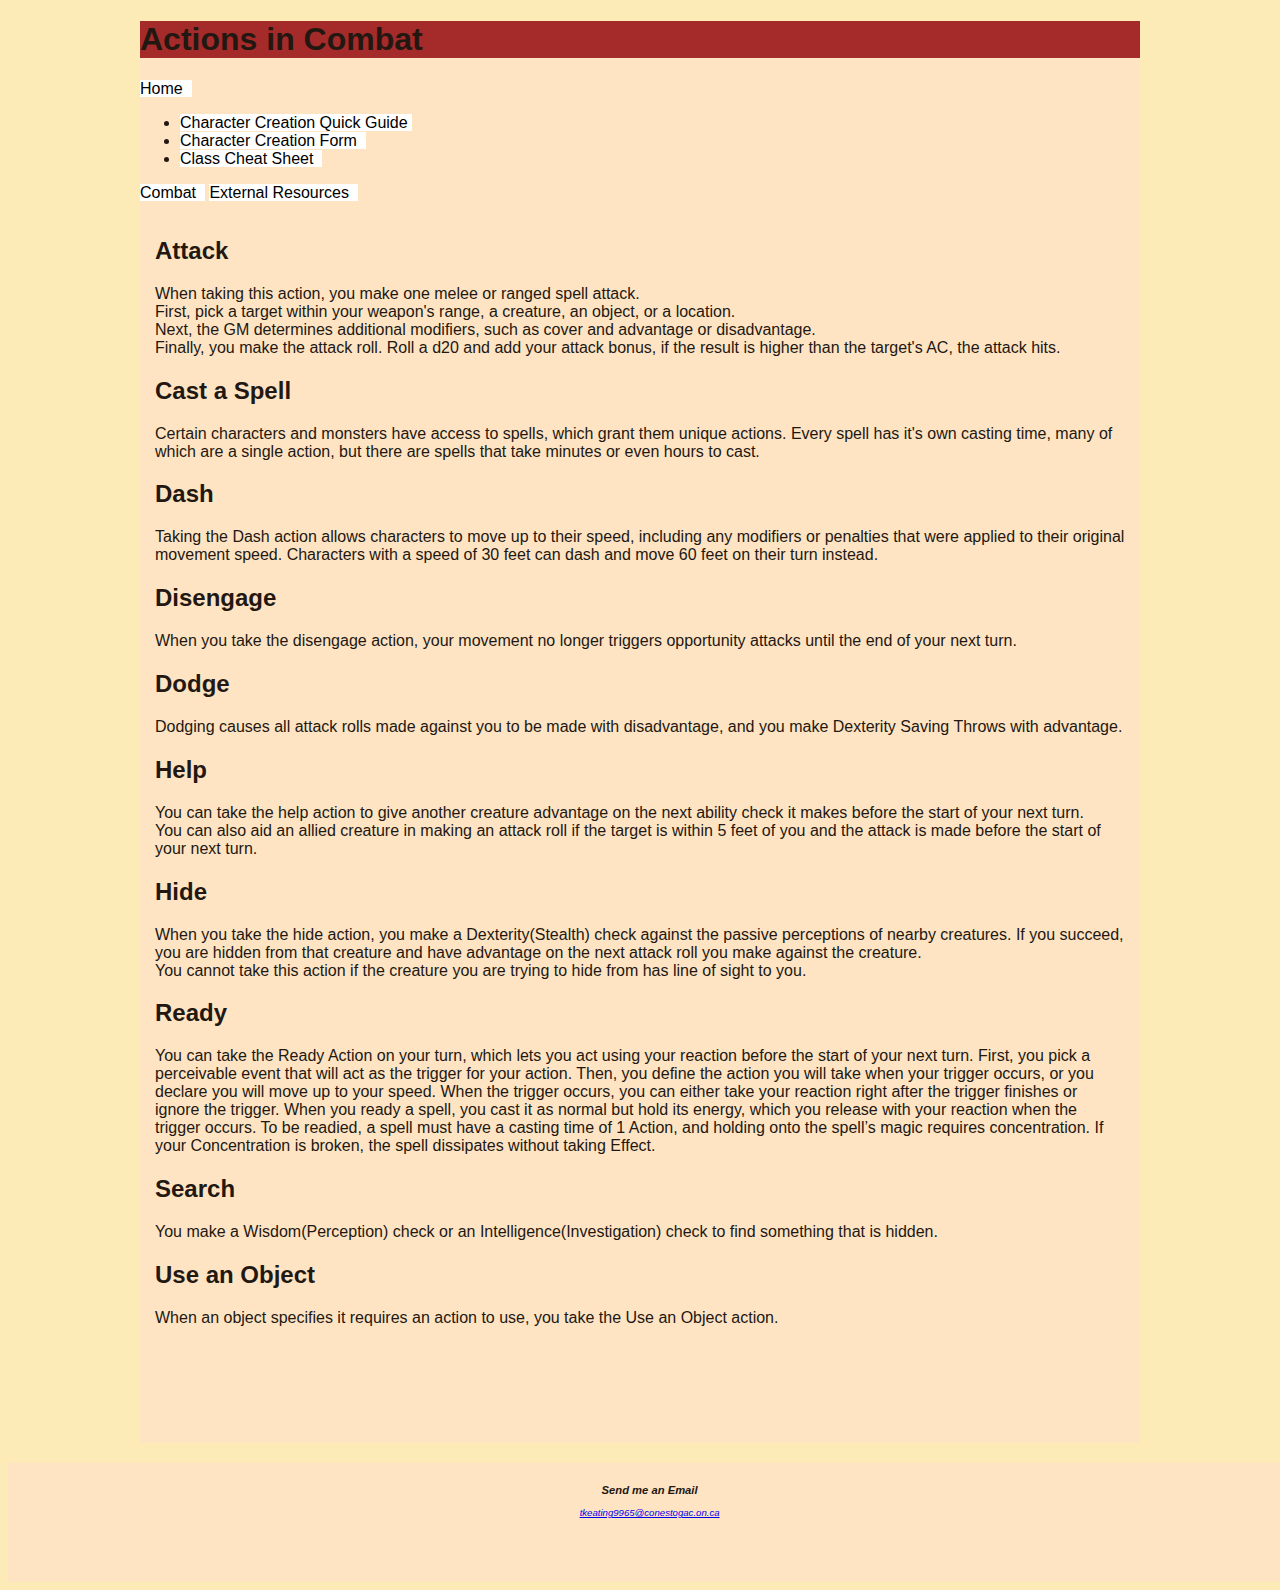
==== actionscombat.html @ 370e1a78 "Update 1" ====
<!DOCTYPE html>
<html lang="en">
  <head>
    <meta charset="UTF-8" />
    <meta http-equiv="X-UA-Compatible" content="IE=edge" />
    <meta name="viewport" content="width=device-width, initial-scale=1.0" />
    <title>Actions in Combat</title>
    <link rel="stylesheet" href="DnDQuick.css" />
  </head>
  <body>
    <div id="wrapper">
      <header>
        <h1>Actions in Combat</h1>
      </header>
      <nav class="nav-area">
        <a href="index.html"> Home &nbsp;</a>
        <ul>
          <li>
            <a href="#">Character Creation Quick Guide&nbsp;</a>
          </li>
          <li><a href="#">Character Creation Form &nbsp;</a></li>
          <li><a href="#">Class Cheat Sheet &nbsp;</a></li>
        </ul>
        <a href="actionscombat.html">Combat &nbsp;</a>
        <a href="external.html">External Resources &nbsp;</a>
      </nav>
      <div class="container">
        <div class="text">
          <h2>Attack</h2>
          <p>
            When taking this action, you make one melee or ranged spell attack.
            <br />
            First, pick a target within your weapon's range, a creature, an
            object, or a location. <br />
            Next, the GM determines additional modifiers, such as cover and
            advantage or disadvantage. <br />
            Finally, you make the attack roll. Roll a d20 and add your attack
            bonus, if the result is higher than the target's AC, the attack
            hits.
          </p>
          <h2>Cast a Spell</h2>
          <p>
            Certain characters and monsters have access to spells, which grant
            them unique actions. Every spell has it's own casting time, many of
            which are a single action, but there are spells that take minutes or
            even hours to cast.
          </p>
          <h2>Dash</h2>
          <p>
            Taking the Dash action allows characters to move up to their speed,
            including any modifiers or penalties that were applied to their
            original movement speed. Characters with a speed of 30 feet can dash
            and move 60 feet on their turn instead.
          </p>
          <h2>Disengage</h2>
          <p>
            When you take the disengage action, your movement no longer triggers
            opportunity attacks until the end of your next turn.
          </p>
          <h2>Dodge</h2>
          <p>
            Dodging causes all attack rolls made against you to be made with
            disadvantage, and you make Dexterity Saving Throws with advantage.
          </p>
          <h2>Help</h2>
          <p>
            You can take the help action to give another creature advantage on
            the next ability check it makes before the start of your next turn.
            <br />
            You can also aid an allied creature in making an attack roll if the
            target is within 5 feet of you and the attack is made before the
            start of your next turn.
          </p>
          <h2>Hide</h2>
          <p>
            When you take the hide action, you make a Dexterity(Stealth) check
            against the passive perceptions of nearby creatures. If you succeed,
            you are hidden from that creature and have advantage on the next
            attack roll you make against the creature. <br />
            You cannot take this action if the creature you are trying to hide
            from has line of sight to you.
          </p>
          <h2>Ready</h2>
          <p>
            You can take the Ready Action on your turn, which lets you act using
            your reaction before the start of your next turn. First, you pick a
            perceivable event that will act as the trigger for your action.
            Then, you define the action you will take when your trigger occurs,
            or you declare you will move up to your speed. When the trigger
            occurs, you can either take your reaction right after the trigger
            finishes or ignore the trigger. When you ready a spell, you cast it
            as normal but hold its energy, which you release with your reaction
            when the trigger occurs. To be readied, a spell must have a casting
            time of 1 Action, and holding onto the spell’s magic requires
            concentration. If your Concentration is broken, the spell dissipates
            without taking Effect.
          </p>
          <h2>Search</h2>
          <p>
            You make a Wisdom(Perception) check or an
            Intelligence(Investigation) check to find something that is hidden.
          </p>
          <h2>Use an Object</h2>
          <p>
            When an object specifies it requires an action to use, you take the
            Use an Object action.
          </p>
        </div>
      </div>
    </div>
    <footer>
      <h3>Send me an Email</h3>
      <a href="mailto: tkeating9965@conestogac.on.ca"
        >tkeating9965@conestogac.on.ca</a
      >
    </footer>
  </body>
</html>
---- DnDQuick.css ----
body {
  background-color: #fcebb6;
  color: #221811;
  font-family: Arial, Helvetica, sans-serif;
  background-image: url(images/background.jpeg);
  background-repeat: no-repeat;
  background-attachment: fixed;
  background-size: cover;
}
header {
  background-color: brown;
}
nav a {
  background-color: white;
  color: black;
  text-decoration: none;
}
footer {
  background-color: bisque;
  font-size: 0.6em;
  font-style: italic;
  text-align: center;
  padding: 1em;
  border-top: 2px #8c3826;
  left: 0;
  bottom: -1;
  height: 100px;
  width: 100%;
  position: absolute bottom;
}
.container {
  display: flex;
  align-items: center;
  justify-content: center;
}
.externalcontainer {
  display: block;
  margin-left: auto;
  margin-right: auto;
}
.image {
  width: 50%;
  float: right;
  margin: auto;
  padding: 15px 15px 15px 15px;
}
.text {
  text-align: left;
  width: 100%;
  float: left;
  margin: auto;
  padding-left: 15px;
  padding-top: 15px;
  padding-right: 15px;
}
.video {
  padding-left: 5%;
  display: flex;
  margin-left: auto;
  margin-right: auto;
  align-items: center;
}
.label {
  padding: 15px 15px 15px 15px;
  align-items: center;
}
#wrapper {
  margin: 20px auto;
  width: 100%;
  height: 100%;
  background-color: bisque;
  max-width: 1000px;
  text-align: left;
  padding-bottom: 100px;
  position: relative;
}

#summary {
  width: 50%;
}
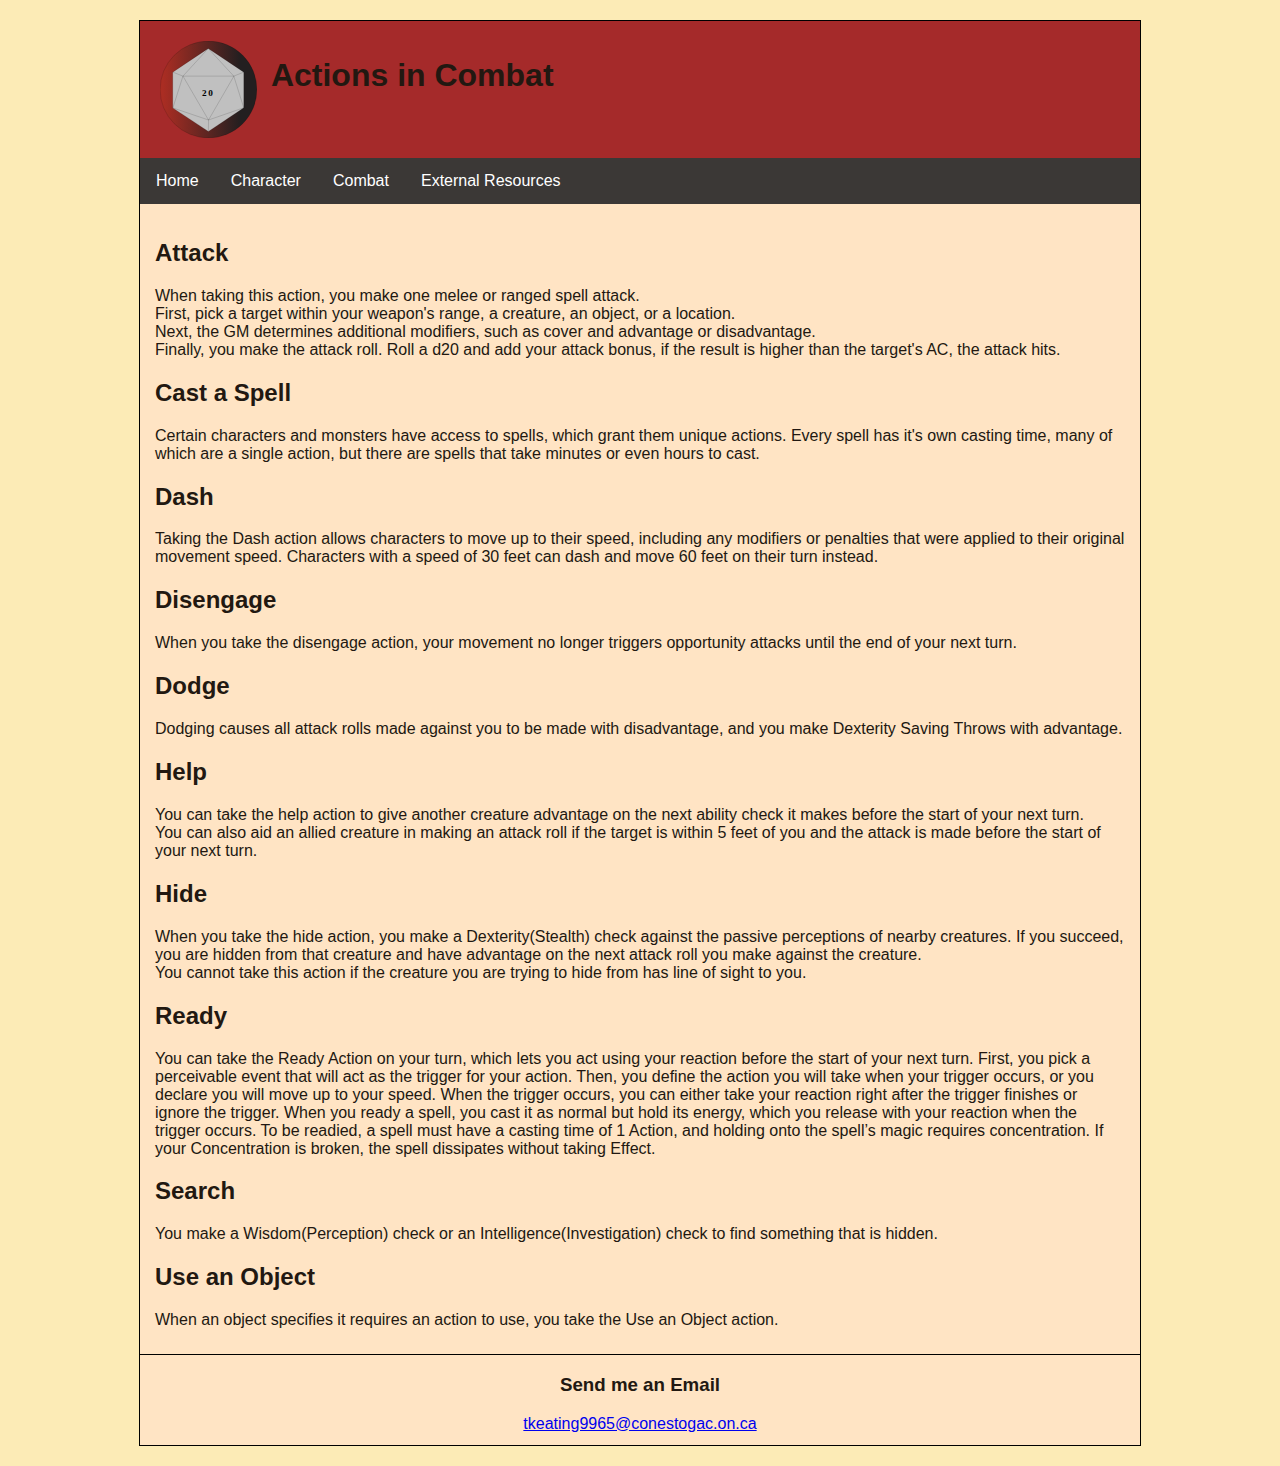
==== commit a3d31f0e: "First update" ====
--- a/actionscombat.html
+++ b/actionscombat.html
@@ -10,19 +10,30 @@
   <body>
     <div id="wrapper">
       <header>
-        <h1>Actions in Combat</h1>
+        <img src="images/logo.svg" class="logo" width="10%" />
+        <h1>&nbsp;Actions in Combat</h1>
       </header>
       <nav class="nav-area">
-        <a href="index.html"> Home &nbsp;</a>
-        <ul>
-          <li>
-            <a href="#">Character Creation Quick Guide&nbsp;</a>
-          </li>
-          <li><a href="#">Character Creation Form &nbsp;</a></li>
-          <li><a href="#">Class Cheat Sheet &nbsp;</a></li>
-        </ul>
-        <a href="actionscombat.html">Combat &nbsp;</a>
-        <a href="external.html">External Resources &nbsp;</a>
+        <div class="navbar">
+          <a href="index.html">Home</a>
+          <div class="dropdown">
+            <button class="dropbtn">Character</button>
+            <div class="dropdown-content">
+              <a href="#">Character Creation Quick Guide</a>
+              <a href="#">Character Creation Form</a>
+              <a href="#">Class Cheat Sheet</a>
+              <a href="#">Experience and Wealth by Level</a>
+            </div>
+          </div>
+          <div class="dropdown">
+            <button class="dropbtn">Combat</button>
+            <div class="dropdown-content">
+              <a href="actionscombat.html">Actions in Combat</a>
+              <a href="#">Conditions</a>
+            </div>
+          </div>
+          <a href="external.html">External Resources</a>
+        </div>
       </nav>
       <div class="container">
         <div class="text">
@@ -107,12 +118,13 @@
           </p>
         </div>
       </div>
+
+      <footer>
+        <h3>Send me an Email</h3>
+        <a href="mailto: tkeating9965@conestogac.on.ca"
+          >tkeating9965@conestogac.on.ca</a
+        >
+      </footer>
     </div>
-    <footer>
-      <h3>Send me an Email</h3>
-      <a href="mailto: tkeating9965@conestogac.on.ca"
-        >tkeating9965@conestogac.on.ca</a
-      >
-    </footer>
   </body>
 </html>
--- a/DnDQuick.css
+++ b/DnDQuick.css
@@ -8,36 +8,89 @@
   background-size: cover;
 }
 header {
+  display: flex;
+  align-items: left;
+  justify-content: left;
   background-color: brown;
+  padding: 15px 15px 15px 15px;
 }
-nav a {
-  background-color: white;
-  color: black;
+.navbar {
+  overflow: hidden;
+  background-color: #3b3836;
+}
+
+.navbar a {
+  float: left;
+  font-size: 16px;
+  color: white;
+  text-align: center;
+  padding: 14px 16px;
   text-decoration: none;
 }
+
+.dropdown {
+  float: left;
+  overflow: hidden;
+}
+
+.dropdown .dropbtn {
+  font-size: 16px;
+  border: none;
+  outline: none;
+  color: white;
+  padding: 14px 16px;
+  background-color: inherit;
+  font-family: inherit;
+  margin: 0;
+}
+
+.navbar a:hover,
+.dropdown:hover .dropbtn {
+  background-color: red;
+}
+
+.dropdown-content {
+  display: none;
+  position: absolute;
+  background-color: #f9f9f9;
+  min-width: 160px;
+  box-shadow: 0px 8px 16px 0px rgba(0, 0, 0, 0.2);
+  z-index: 1;
+}
+
+.dropdown-content a {
+  float: none;
+  color: black;
+  padding: 12px 16px;
+  text-decoration: none;
+  display: block;
+  text-align: left;
+}
+
+.dropdown:hover .dropdown-content {
+  display: block;
+}
+.dropdown-content a:hover {
+  background-color: #ddd;
+}
+
 footer {
+  position: absolute;
+  bottom: 0;
+  left: 0;
+  border-top: 1px solid black;
+  width: 100%;
+  height: 90px;
   background-color: bisque;
-  font-size: 0.6em;
-  font-style: italic;
   text-align: center;
-  padding: 1em;
-  border-top: 2px #8c3826;
-  left: 0;
-  bottom: -1;
-  height: 100px;
-  width: 100%;
-  position: absolute bottom;
 }
+
 .container {
   display: flex;
   align-items: center;
   justify-content: center;
 }
-.externalcontainer {
-  display: block;
-  margin-left: auto;
-  margin-right: auto;
-}
+
 .image {
   width: 50%;
   float: right;
@@ -64,6 +117,9 @@
   padding: 15px 15px 15px 15px;
   align-items: center;
 }
+.logo {
+  padding: 5px 5px 5px 5px;
+}
 #wrapper {
   margin: 20px auto;
   width: 100%;
@@ -73,8 +129,13 @@
   text-align: left;
   padding-bottom: 100px;
   position: relative;
+  border: 1px solid black;
 }
 
 #summary {
   width: 50%;
+  border: #221811;
+  border-width: 1px;
+  position: relative;
+  top: 1px;
 }
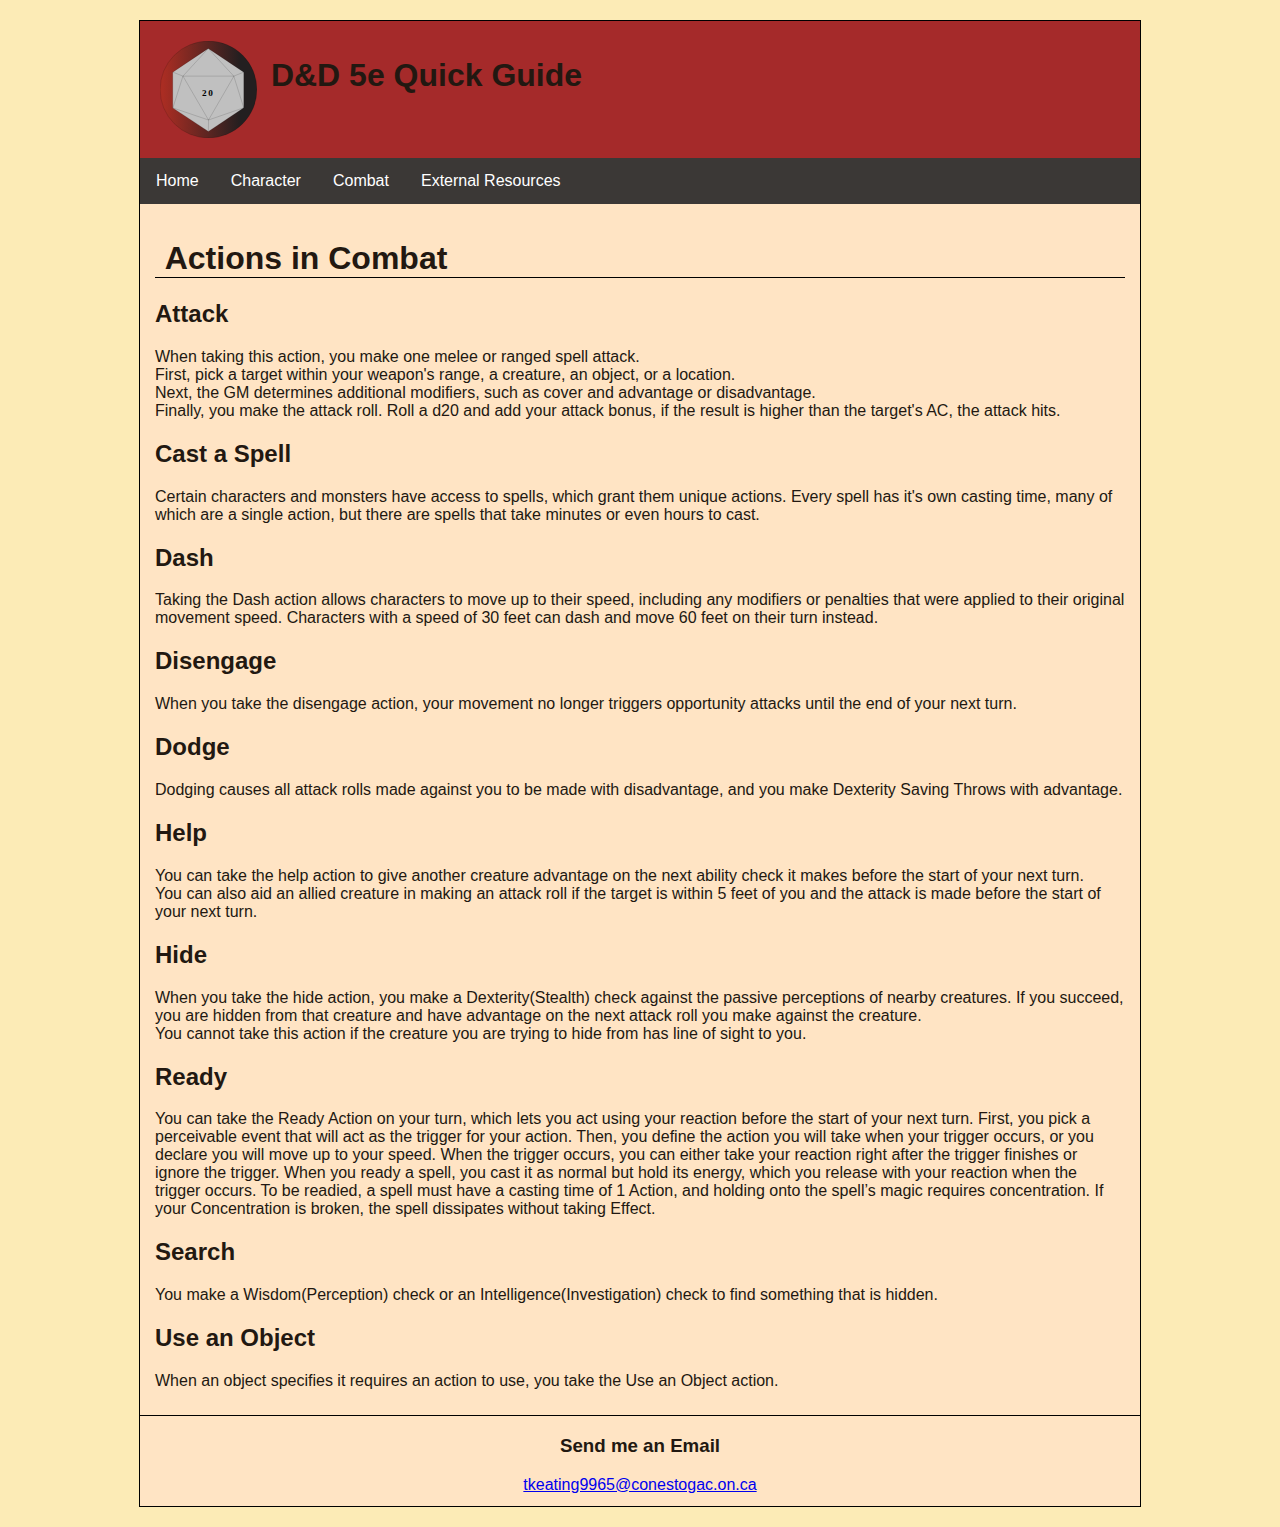
==== commit 39b69adc: "update 2" ====
--- a/actionscombat.html
+++ b/actionscombat.html
@@ -4,39 +4,41 @@
     <meta charset="UTF-8" />
     <meta http-equiv="X-UA-Compatible" content="IE=edge" />
     <meta name="viewport" content="width=device-width, initial-scale=1.0" />
-    <title>Actions in Combat</title>
+    <title>5e Actions in Combat</title>
     <link rel="stylesheet" href="DnDQuick.css" />
   </head>
   <body>
-    <div id="wrapper">
-      <header>
-        <img src="images/logo.svg" class="logo" width="10%" />
-        <h1>&nbsp;Actions in Combat</h1>
-      </header>
-      <nav class="nav-area">
-        <div class="navbar">
-          <a href="index.html">Home</a>
-          <div class="dropdown">
-            <button class="dropbtn">Character</button>
-            <div class="dropdown-content">
-              <a href="#">Character Creation Quick Guide</a>
-              <a href="#">Character Creation Form</a>
-              <a href="#">Class Cheat Sheet</a>
-              <a href="#">Experience and Wealth by Level</a>
+    <main>
+      <div id="wrapper">
+        <header>
+          <img src="images/logo.svg" class="logo" width="10%" />
+          <h1>&nbsp;D&D 5e Quick Guide</h1>
+        </header>
+        <nav class="nav-area">
+          <div class="navbar">
+            <a href="index.html">Home</a>
+            <div class="dropdown">
+              <button class="dropbtn">Character</button>
+              <div class="dropdown-content">
+                <a href="charquickguide.html">Character Creation Quick Guide</a>
+                <a href="charcreationform.html">Character Creation Form</a>
+                <a href="cheatsheet.html">Class Cheat Sheet</a>
+                <a href="expwealth.html">Experience and Wealth by Level</a>
+              </div>
             </div>
+            <div class="dropdown">
+              <button class="dropbtn">Combat</button>
+              <div class="dropdown-content">
+                <a href="actionscombat.html">Actions in Combat</a>
+                <a href="conditions.html">Conditions</a>
+              </div>
+            </div>
+            <a href="external.html">External Resources</a>
           </div>
-          <div class="dropdown">
-            <button class="dropbtn">Combat</button>
-            <div class="dropdown-content">
-              <a href="actionscombat.html">Actions in Combat</a>
-              <a href="#">Conditions</a>
-            </div>
-          </div>
-          <a href="external.html">External Resources</a>
-        </div>
-      </nav>
+        </nav>
       <div class="container">
         <div class="text">
+          <h1 class="pageLabel">Actions in Combat</h1>
           <h2>Attack</h2>
           <p>
             When taking this action, you make one melee or ranged spell attack.
--- a/DnDQuick.css
+++ b/DnDQuick.css
@@ -139,3 +139,24 @@
   position: relative;
   top: 1px;
 }
+
+#exhausttable {
+  border: 2px solid black;
+  text-align: center;
+}
+
+#exhausttable td {
+  border: 1px solid black;
+}
+#exhausttable th {
+  border: 1px solid black;
+}
+
+.pageLabel {
+  border-bottom: 1px solid black;
+  padding-left: 1%;
+}
+
+#homeLabel {
+  padding-left: 3%;
+}
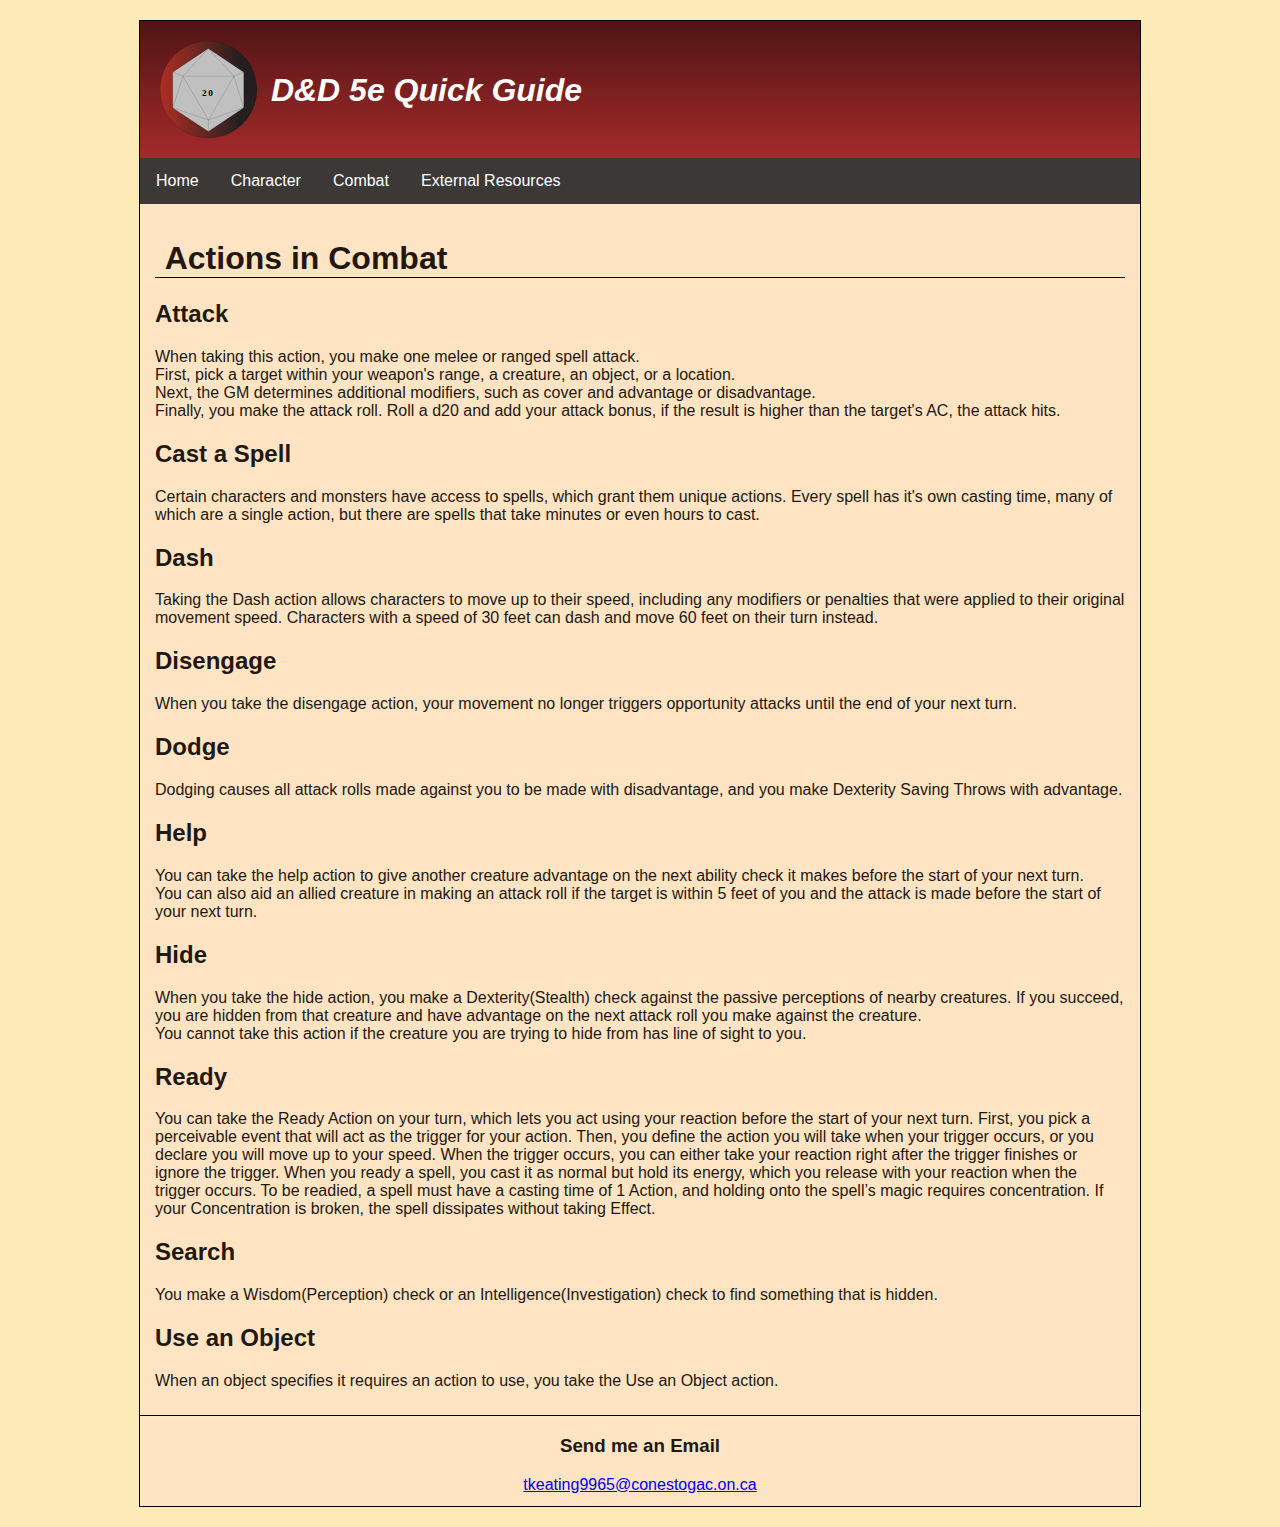
==== commit 345008b7: "Final assignment update" ====
--- a/actionscombat.html
+++ b/actionscombat.html
@@ -12,7 +12,7 @@
       <div id="wrapper">
         <header>
           <img src="images/logo.svg" class="logo" width="10%" />
-          <h1>&nbsp;D&D 5e Quick Guide</h1>
+          <h1 id="title">&nbsp;D&D 5e Quick Guide</h1>
         </header>
         <nav class="nav-area">
           <div class="navbar">
--- a/DnDQuick.css
+++ b/DnDQuick.css
@@ -12,7 +12,22 @@
   align-items: left;
   justify-content: left;
   background-color: brown;
+  background-image: linear-gradient(rgba(0, 0, 0, 0.515), brown);
   padding: 15px 15px 15px 15px;
+}
+
+span {
+  color: red;
+}
+#title {
+  padding-top: 15px;
+  color:#ffffff;
+  font-style: oblique;
+}
+
+hr {
+  color:rgb(0, 0, 0);
+  background-color:rgb(0, 0, 0)"
 }
 .navbar {
   overflow: hidden;
@@ -26,6 +41,15 @@
   text-align: center;
   padding: 14px 16px;
   text-decoration: none;
+}
+#char_form {
+  border: 10px double black;
+  margin: 2% 2% 2% 2%;
+  justify-content: center;
+  width: 50%;
+}
+.checkboxes {
+  font-size: small;
 }
 
 .dropdown {
@@ -97,6 +121,10 @@
   margin: auto;
   padding: 15px 15px 15px 15px;
 }
+
+.input_field {
+  width: 50%;
+}
 .text {
   text-align: left;
   width: 100%;
@@ -116,6 +144,8 @@
 .label {
   padding: 15px 15px 15px 15px;
   align-items: center;
+  margin-left: 2%;
+  margin-right: 2%;
 }
 .logo {
   padding: 5px 5px 5px 5px;
@@ -145,13 +175,64 @@
   text-align: center;
 }
 
+#exhausttable tr:nth-of-type(even) {
+  background-color: rgb(207, 169, 123);
+}
+
 #exhausttable td {
   border: 1px solid black;
 }
 #exhausttable th {
   border: 1px solid black;
-}
-
+  background-color: rgb(207, 169, 123);
+}
+#pointtable {
+  border: 2px solid black;
+  text-align: center;
+  margin-left: auto;
+  margin-right: auto;
+  width: 30%;
+}
+
+#pointtable td {
+  border: 1px solid black;
+  margin-left: auto;
+  margin-right: auto;
+}
+#pointtable th {
+  border: 1px solid black;
+  background-color: rgb(207, 169, 123);
+}
+#pointtable tr:nth-of-type(even) {
+  background-color: rgb(207, 169, 123);
+}
+
+#expwealthtable {
+  border: 10px groove black;
+  margin-top: 50px;
+  margin-left: auto;
+  margin-right: auto;
+  text-align: center;
+}
+#expwealthtable td {
+  border: 1px solid black;
+  padding: 1px 1px 1px 1px;
+}
+#expwealthtable th {
+  border: 1px solid black;
+  background-color: rgb(207, 169, 123);
+}
+#expwealthtable tr:nth-of-type(even) {
+  background-color: rgb(207, 169, 123);
+}
+
+#return_home {
+  text-decoration: none;
+  margin-left: 2%;
+  margin-bottom: 2%;
+  font-size: 16px;
+  padding: 2px 2px 2px 2px;
+}
 .pageLabel {
   border-bottom: 1px solid black;
   padding-left: 1%;
@@ -160,3 +241,34 @@
 #homeLabel {
   padding-left: 3%;
 }
+
+.bolded {
+  font-weight: bold;
+}
+
+.button {
+  margin-bottom: 1%;
+  border-radius: 8px;
+  transition-duration: 0.4s;
+  background-color: black;
+  color: white;
+  border: 1px solid black;
+  font-size: 16px;
+}
+.button:hover {
+  background-color: #3b3836;
+}
+
+.externallink {
+  text-decoration: none;
+}
+
+#externallist {
+  list-style-type: circle;
+}
+hr {
+  height:2px;
+  border-width:0;
+  color:rgb(0, 0, 0);
+  background-color:rgb(0, 0, 0);
+}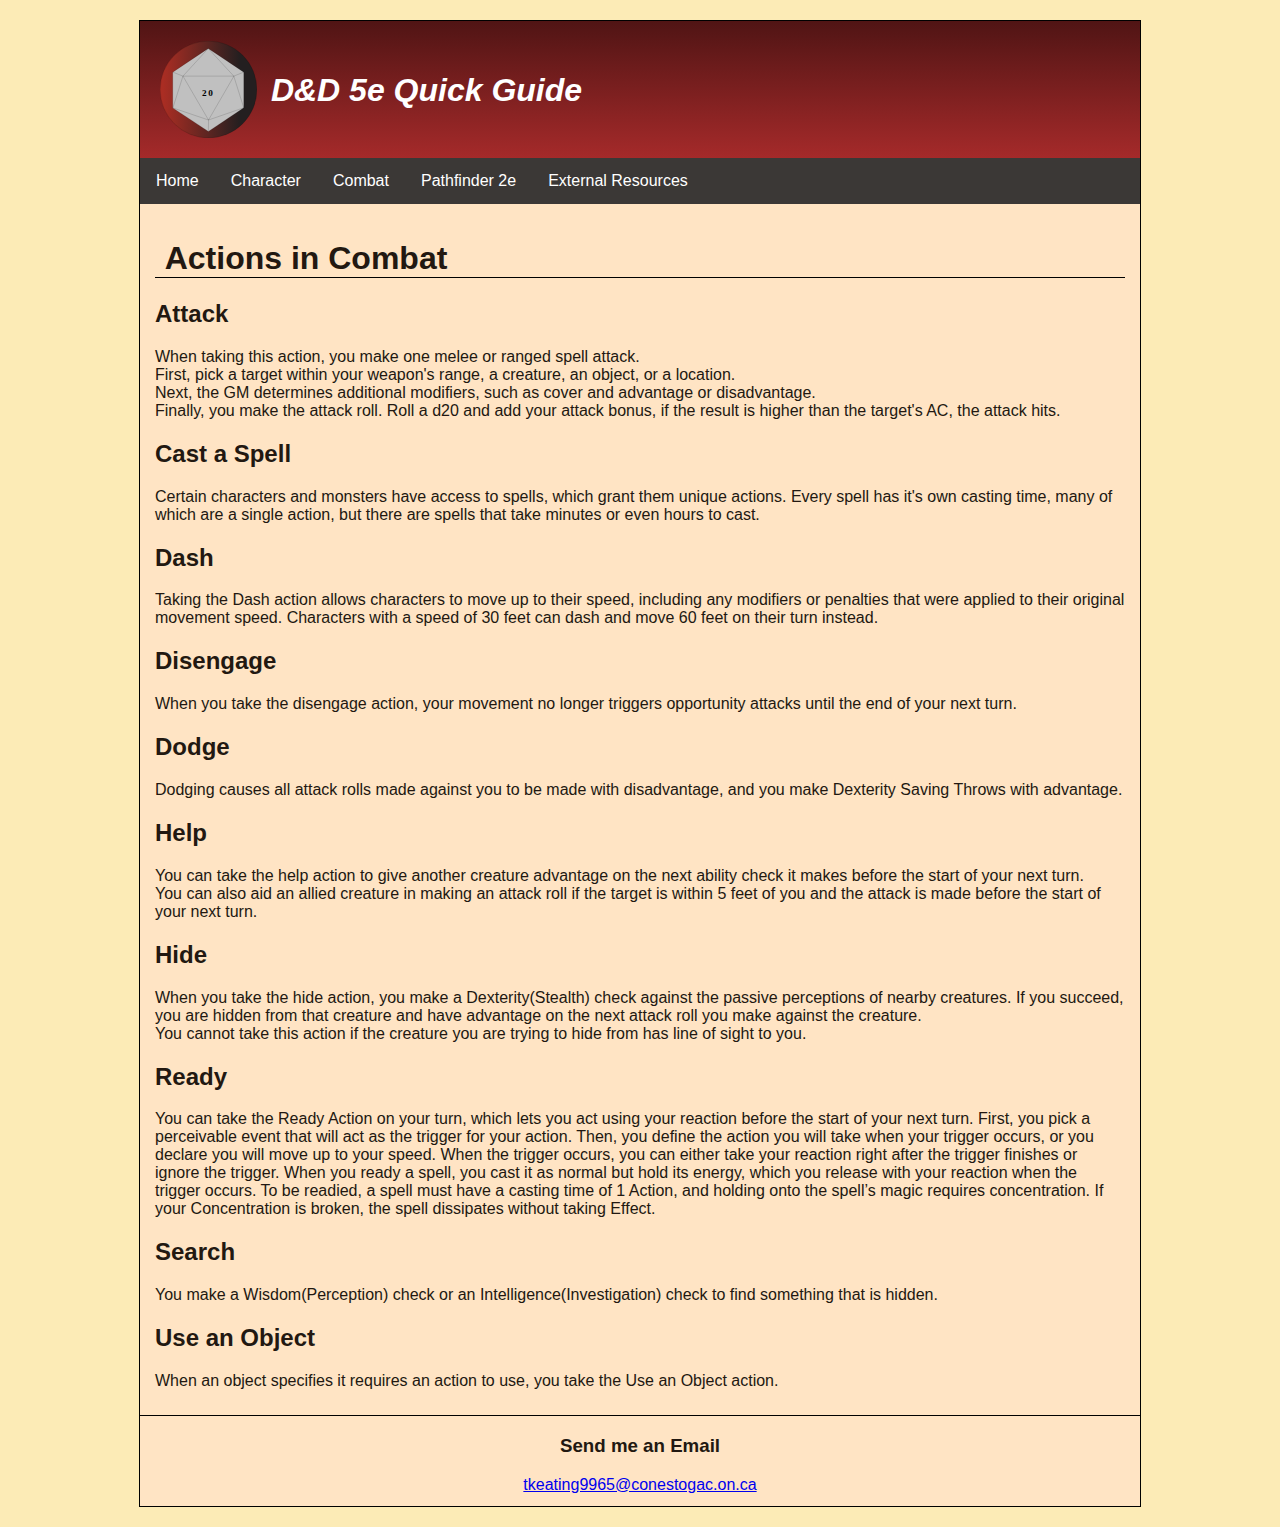
==== commit fadfade9: "pathfinder start" ====
--- a/actionscombat.html
+++ b/actionscombat.html
@@ -4,7 +4,10 @@
     <meta charset="UTF-8" />
     <meta http-equiv="X-UA-Compatible" content="IE=edge" />
     <meta name="viewport" content="width=device-width, initial-scale=1.0" />
-    <title>5e Actions in Combat</title>
+    <meta http-equiv="cache-control" content="no-cache" />
+    <meta http-equiv="expires" content="0" />
+    <meta http-equiv="pragma" content="no-cache" />
+    <title>Homepage</title>
     <link rel="stylesheet" href="DnDQuick.css" />
   </head>
   <body>
@@ -31,6 +34,15 @@
               <div class="dropdown-content">
                 <a href="actionscombat.html">Actions in Combat</a>
                 <a href="conditions.html">Conditions</a>
+              </div>
+            </div>
+            <div class="dropdown">
+              <button class="dropbtn">Pathfinder 2e</button>
+              <div class="dropdown-content">
+                <a href="pf2e_exploration_activities.html"
+                  >Exploration Activities</a
+                >
+                <a href="pf2e_conditions.html">Conditions</a>
               </div>
             </div>
             <a href="external.html">External Resources</a>
--- a/DnDQuick.css
+++ b/DnDQuick.css
@@ -6,6 +6,7 @@
   background-repeat: no-repeat;
   background-attachment: fixed;
   background-size: cover;
+  background-position: center;
 }
 header {
   display: flex;
@@ -13,6 +14,14 @@
   justify-content: left;
   background-color: brown;
   background-image: linear-gradient(rgba(0, 0, 0, 0.515), brown);
+  padding: 15px 15px 15px 15px;
+}
+#pf_header {
+  display: flex;
+  align-items: left;
+  justify-content: left;
+  background-color: rgb(0, 61, 6);
+  background-image: linear-gradient(rgba(0, 0, 0, 0.515), rgb(7, 62, 8));
   padding: 15px 15px 15px 15px;
 }
 
